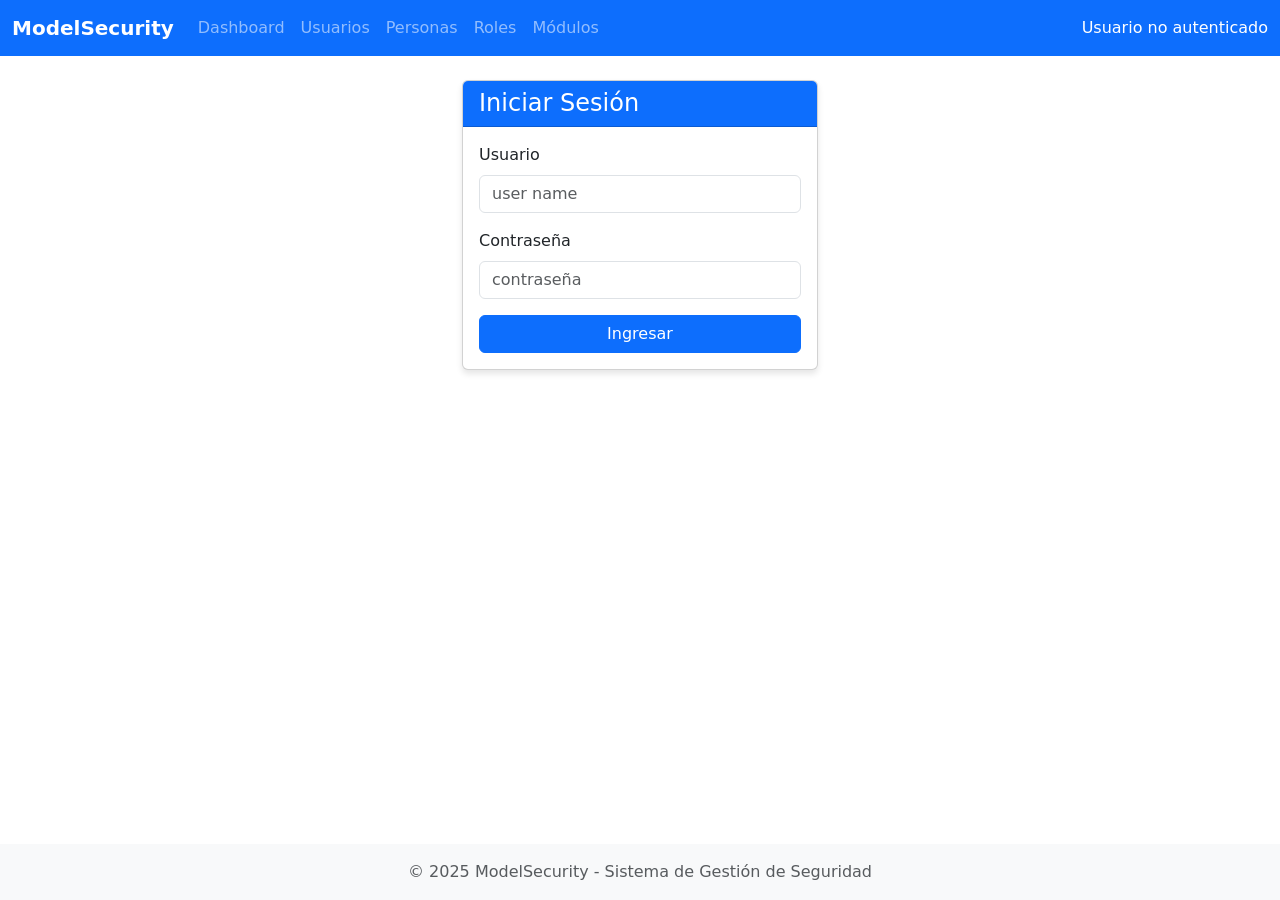
==== index.html @ db27129e "front basic" ====
<!DOCTYPE html>
<html lang="es">
<head>
    <meta charset="UTF-8">
    <meta name="viewport" content="width=device-width, initial-scale=1.0">
    <title>Sistema de Seguridad</title>
    <!-- Estilos CSS desde CDN -->
    <link href="https://cdn.jsdelivr.net/npm/bootstrap@5.3.0/dist/css/bootstrap.min.css" rel="stylesheet">
    <link rel="stylesheet" href="https://cdn.jsdelivr.net/npm/bootstrap-icons@1.10.0/font/bootstrap-icons.css">
    <link rel="stylesheet" href="css/styles.css">
</head>
<body>
    <div class="app-container">
        <!-- Header/Navbar -->
        <nav class="navbar navbar-expand-lg navbar-dark bg-primary">
            <div class="container-fluid">
                <a class="navbar-brand" href="#">ModelSecurity</a>
                <button class="navbar-toggler" type="button" data-bs-toggle="collapse" data-bs-target="#navbarNav">
                    <span class="navbar-toggler-icon"></span>
                </button>
                <div class="collapse navbar-collapse" id="navbarNav">
                    <ul class="navbar-nav">
                        <li class="nav-item">
                            <a class="nav-link" href="#" data-view="dashboard">Dashboard</a>
                        </li>
                        <li class="nav-item">
                            <a class="nav-link" href="#" data-view="users">Usuarios</a>
                        </li>
                        <li class="nav-item">
                            <a class="nav-link" href="#" data-view="persons">Personas</a>
                        </li>
                        <li class="nav-item">
                            <a class="nav-link" href="#" data-view="roles">Roles</a>
                        </li>
                        <li class="nav-item">
                            <a class="nav-link" href="#" data-view="modules">Módulos</a>
                        </li>
                    </ul>
                </div>
                <div class="user-info">
                    <span id="currentUser">Usuario no autenticado</span>
                    <button id="btnLogout" class="btn btn-outline-light btn-sm ms-2 d-none">Cerrar sesión</button>
                </div>
            </div>
        </nav>

        <!-- Main Content Area -->
        <main id="mainContent" class="container mt-4">
            <!-- Dynamic content will be loaded here by JavaScript -->
            <div id="loadingSpinner" class="text-center d-none">
                <div class="spinner-border text-primary" role="status">
                    <span class="visually-hidden">Cargando...</span>
                </div>
            </div>
            <div id="viewContainer">
                <!-- Login Form (Initially Visible) -->
                <div id="loginView" class="row justify-content-center">
                    <div class="col-md-6 col-lg-4">
                        <div class="card">
                            <div class="card-header bg-primary text-white">
                                <h4 class="mb-0">Iniciar Sesión</h4>
                            </div>
                            <div class="card-body">
                                <form id="loginForm">
                                    <div class="mb-3">
                                        <label for="username" class="form-label">Usuario</label>
                                        <input type="text" class="form-control" id="username" placeholder="user name" required>
                                    </div>
                                    <div class="mb-3">
                                        <label for="password" class="form-label">Contraseña</label>
                                        <input type="password" class="form-control" id="password" placeholder="contraseña" required>
                                    </div>
                                    <div class="d-grid">
                                        <button type="submit" class="btn btn-primary">Ingresar</button>
                                    </div>
                                </form>
                            </div>
                        </div>
                    </div>
                </div>
            </div>
        </main>

        <!-- Footer -->
        <footer class="bg-light text-center text-muted py-3 mt-4">
            <div class="container">
                <p class="mb-0">© 2025 ModelSecurity - Sistema de Gestión de Seguridad</p>
            </div>
        </footer>
    </div>

    <!-- Modal para mensajes -->
    <div class="modal fade" id="messageModal" tabindex="-1">
        <div class="modal-dialog">
            <div class="modal-content">
                <div class="modal-header">
                    <h5 class="modal-title" id="modalTitle">Información</h5>
                    <button type="button" class="btn-close" data-bs-dismiss="modal" aria-label="Close"></button>
                </div>
                <div class="modal-body" id="modalMessage">
                    <!-- El mensaje se insertará aquí -->
                </div>
                <div class="modal-footer">
                    <button type="button" class="btn btn-secondary" data-bs-dismiss="modal">Cerrar</button>
                </div>
            </div>
        </div>
    </div>

    <!-- JavaScript Libraries desde CDN -->
    <script src="https://cdn.jsdelivr.net/npm/bootstrap@5.3.0/dist/js/bootstrap.bundle.min.js"></script>
    
    <!-- Utilities -->
    <script src="js/utils/constants.js"></script>
    <script src="js/utils/helpers.js"></script>
    
    <!-- API Services -->
    <script src="js/api/api-config.js"></script>
    <script src="js/api/api-service.js"></script>
    <script src="js/api/auth-service.js"></script>
    <script src="js/api/user-service.js"></script>
    <script src="js/api/person-service.js"></script>
    <script src="js/api/role-service.js"></script>
    <script src="js/api/module-service.js"></script>
    
    <!-- Controllers -->
    <script src="js/controllers/app-controller.js"></script>
    <script src="js/controllers/auth-controller.js"></script>
    <script src="js/controllers/user-controller.js"></script>
    <script src="js/controllers/person-controller.js"></script>
    <script src="js/controllers/role-controller.js"></script>
    <script src="js/controllers/module-controller.js"></script>
    
    <!-- Main Application -->
    <script src="js/app.js"></script>
</body>
</html>
---- css/styles.css ----
/* Estilos generales para ModelSecurity */

/* Variables de color */
:root {
    --primary-color: #0d6efd;
    --secondary-color: #6c757d;
    --success-color: #198754;
    --danger-color: #dc3545;
    --warning-color: #ffc107;
    --info-color: #0dcaf0;
    --light-color: #f8f9fa;
    --dark-color: #212529;
}

/* Estilos generales */
body {
    min-height: 100vh;
    display: flex;
    flex-direction: column;
}

.app-container {
    display: flex;
    flex-direction: column;
    min-height: 100vh;
}

main {
    flex: 1 0 auto;
}

footer {
    flex-shrink: 0;
    margin-top: auto;
}

/* Estilos para la barra de navegación */
.navbar-brand {
    font-weight: bold;
}

.user-info {
    color: white;
    display: flex;
    align-items: center;
}

/* Estilos para tarjetas y paneles */
.card {
    margin-bottom: 20px;
    box-shadow: 0 4px 6px rgba(0, 0, 0, 0.1);
}

.card-header {
    font-weight: bold;
}

/* Estilos para formularios */
.form-label {
    font-weight: 500;
}

.required-field::after {
    content: " *";
    color: var(--danger-color);
}

/* Estilos para tablas */
.table-responsive {
    overflow-x: auto;
}

.table th {
    font-weight: 600;
    background-color: rgba(13, 110, 253, 0.1);
}

.table-hover tbody tr:hover {
    background-color: rgba(13, 110, 253, 0.05);
}

/* Estilos para botones de acción en tablas */
.btn-group-sm .btn {
    margin-right: 2px;
}

.btn-group-sm .btn:last-child {
    margin-right: 0;
}

/* Estilos para la página de login */
.login-container {
    max-width: 400px;
    margin: 50px auto;
}

/* Estilos para indicadores de carga */
#loadingSpinner {
    position: fixed;
    top: 50%;
    left: 50%;
    transform: translate(-50%, -50%);
    z-index: 9999;
    background-color: rgba(255, 255, 255, 0.8);
    padding: 20px;
    border-radius: 5px;
    box-shadow: 0 4px 8px rgba(0, 0, 0, 0.1);
}

/* Estilos para el dashboard */
.dashboard-stats {
    display: grid;
    grid-template-columns: repeat(auto-fit, minmax(250px, 1fr));
    gap: 20px;
    margin-bottom: 30px;
}

.stat-card {
    text-align: center;
    padding: 20px;
    border-radius: 5px;
    box-shadow: 0 4px 6px rgba(0, 0, 0, 0.1);
    transition: transform 0.3s ease;
}

.stat-card:hover {
    transform: translateY(-5px);
}

.stat-card .stat-icon {
    font-size: 2rem;
    margin-bottom: 10px;
}

.stat-card .stat-value {
    font-size: 1.5rem;
    font-weight: bold;
}

.stat-card .stat-title {
    color: var(--secondary-color);
}

/* Estilos para badges */
.badge {
    font-weight: 500;
    padding: 0.35em 0.65em;
}

/* Estilos para mensajes de error/éxito */
.alert {
    margin-bottom: 1rem;
}

/* Estilos responsivos */
@media (max-width: 768px) {
    .btn-group-sm .btn {
        padding: 0.25rem 0.5rem;
        font-size: 0.75rem;
    }
    
    .dashboard-stats {
        grid-template-columns: 1fr;
    }
}
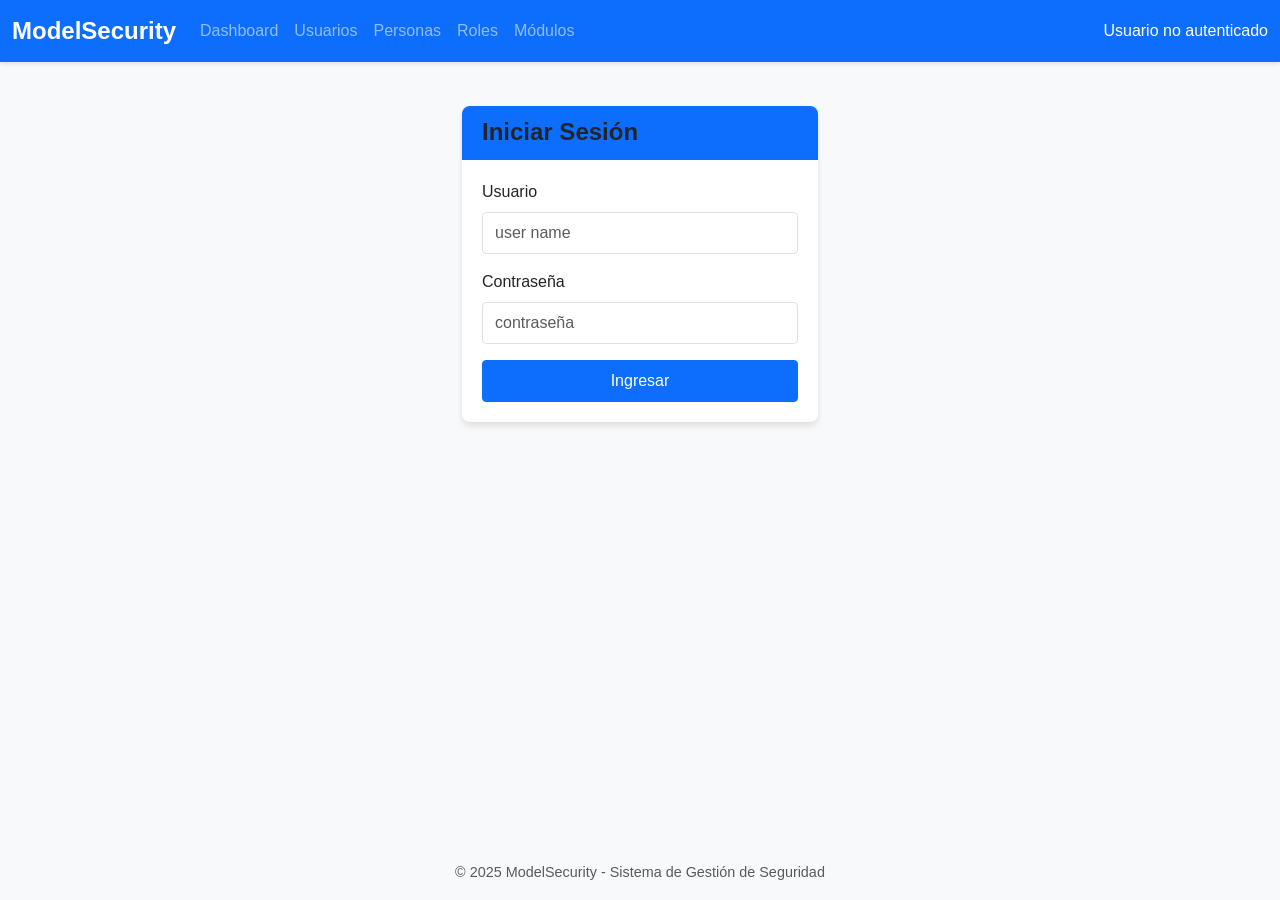
==== commit 8c2fa958: "cambios y correciones" ====
--- a/index.html
+++ b/index.html
@@ -1,5 +1,6 @@
 <!DOCTYPE html>
 <html lang="es">
+
 <head>
     <meta charset="UTF-8">
     <meta name="viewport" content="width=device-width, initial-scale=1.0">
@@ -9,6 +10,7 @@
     <link rel="stylesheet" href="https://cdn.jsdelivr.net/npm/bootstrap-icons@1.10.0/font/bootstrap-icons.css">
     <link rel="stylesheet" href="css/styles.css">
 </head>
+
 <body>
     <div class="app-container">
         <!-- Header/Navbar -->
@@ -64,11 +66,13 @@
                                 <form id="loginForm">
                                     <div class="mb-3">
                                         <label for="username" class="form-label">Usuario</label>
-                                        <input type="text" class="form-control" id="username" placeholder="user name" required>
+                                        <input type="text" class="form-control" id="username" placeholder="user name"
+                                            required>
                                     </div>
                                     <div class="mb-3">
                                         <label for="password" class="form-label">Contraseña</label>
-                                        <input type="password" class="form-control" id="password" placeholder="contraseña" required>
+                                        <input type="password" class="form-control" id="password"
+                                            placeholder="contraseña" required>
                                     </div>
                                     <div class="d-grid">
                                         <button type="submit" class="btn btn-primary">Ingresar</button>
@@ -109,11 +113,11 @@
 
     <!-- JavaScript Libraries desde CDN -->
     <script src="https://cdn.jsdelivr.net/npm/bootstrap@5.3.0/dist/js/bootstrap.bundle.min.js"></script>
-    
+
     <!-- Utilities -->
     <script src="js/utils/constants.js"></script>
     <script src="js/utils/helpers.js"></script>
-    
+
     <!-- API Services -->
     <script src="js/api/api-config.js"></script>
     <script src="js/api/api-service.js"></script>
@@ -122,7 +126,7 @@
     <script src="js/api/person-service.js"></script>
     <script src="js/api/role-service.js"></script>
     <script src="js/api/module-service.js"></script>
-    
+
     <!-- Controllers -->
     <script src="js/controllers/app-controller.js"></script>
     <script src="js/controllers/auth-controller.js"></script>
@@ -130,8 +134,9 @@
     <script src="js/controllers/person-controller.js"></script>
     <script src="js/controllers/role-controller.js"></script>
     <script src="js/controllers/module-controller.js"></script>
-    
+
     <!-- Main Application -->
     <script src="js/app.js"></script>
 </body>
+
 </html>
--- a/css/styles.css
+++ b/css/styles.css
@@ -10,6 +10,9 @@
     --info-color: #0dcaf0;
     --light-color: #f8f9fa;
     --dark-color: #212529;
+    --border-color: #dee2e6;
+    --hover-bg: #f5f5f5;
+    --active-bg: #e9f0f8;
 }
 
 /* Estilos generales */
@@ -17,6 +20,9 @@
     min-height: 100vh;
     display: flex;
     flex-direction: column;
+    font-family: 'Segoe UI', Tahoma, Geneva, Verdana, sans-serif;
+    background-color: #f8f9fa;
+    color: #333;
 }
 
 .app-container {
@@ -27,37 +33,113 @@
 
 main {
     flex: 1 0 auto;
+    padding: 20px;
 }
 
 footer {
     flex-shrink: 0;
     margin-top: auto;
+    background-color: var(--dark-color);
+    color: white;
+    text-align: center;
+    padding: 15px 0;
+    font-size: 0.9rem;
+}
+
+h1, h2, h3, h4, h5, h6 {
+    margin-bottom: 1rem;
+    font-weight: 600;
+    color: var(--dark-color);
+}
+
+.section-title {
+    border-bottom: 2px solid var(--primary-color);
+    padding-bottom: 10px;
+    margin-bottom: 20px;
+    font-size: 1.75rem;
 }
 
 /* Estilos para la barra de navegación */
+.navbar {
+    box-shadow: 0 2px 4px rgba(0,0,0,.1);
+    background-color: var(--primary-color) !important;
+}
+
 .navbar-brand {
     font-weight: bold;
+    font-size: 1.5rem;
+}
+
+.nav-link {
+    font-weight: 500;
+    transition: color 0.3s ease;
+}
+
+.nav-link:hover {
+    color: rgba(255, 255, 255, 0.9) !important;
 }
 
 .user-info {
     color: white;
     display: flex;
     align-items: center;
+    gap: 8px;
+}
+
+.user-avatar {
+    width: 32px;
+    height: 32px;
+    border-radius: 50%;
+    background-color: var(--light-color);
+    display: flex;
+    align-items: center;
+    justify-content: center;
+    color: var(--primary-color);
+    font-weight: bold;
 }
 
 /* Estilos para tarjetas y paneles */
 .card {
     margin-bottom: 20px;
     box-shadow: 0 4px 6px rgba(0, 0, 0, 0.1);
+    border: none;
+    border-radius: 8px;
+    overflow: hidden;
+    transition: transform 0.3s ease, box-shadow 0.3s ease;
+}
+
+.card:hover {
+    transform: translateY(-5px);
+    box-shadow: 0 8px 15px rgba(0, 0, 0, 0.1);
 }
 
 .card-header {
     font-weight: bold;
+    background-color: rgba(13, 110, 253, 0.1);
+    border-bottom: 1px solid rgba(13, 110, 253, 0.2);
+    padding: 12px 20px;
+}
+
+.card-body {
+    padding: 20px;
 }
 
 /* Estilos para formularios */
 .form-label {
     font-weight: 500;
+    margin-bottom: 0.5rem;
+}
+
+.form-control {
+    border-radius: 4px;
+    border: 1px solid var(--border-color);
+    padding: 8px 12px;
+    transition: border-color 0.3s ease, box-shadow 0.3s ease;
+}
+
+.form-control:focus {
+    border-color: var(--primary-color);
+    box-shadow: 0 0 0 0.25rem rgba(13, 110, 253, 0.25);
 }
 
 .required-field::after {
@@ -65,33 +147,129 @@
     color: var(--danger-color);
 }
 
+/* Estilos para botones */
+.btn {
+    padding: 8px 16px;
+    border-radius: 4px;
+    font-weight: 500;
+    transition: all 0.3s ease;
+}
+
+.btn-primary {
+    background-color: var(--primary-color);
+    border-color: var(--primary-color);
+}
+
+.btn-primary:hover {
+    background-color: #0b5ed7;
+    border-color: #0a58ca;
+}
+
+.btn-success {
+    background-color: var(--success-color);
+    border-color: var(--success-color);
+}
+
+.btn-success:hover {
+    background-color: #157347;
+    border-color: #146c43;
+}
+
+.btn-danger {
+    background-color: var(--danger-color);
+    border-color: var(--danger-color);
+}
+
+.btn-danger:hover {
+    background-color: #bb2d3b;
+    border-color: #b02a37;
+}
+
 /* Estilos para tablas */
 .table-responsive {
     overflow-x: auto;
+    border-radius: 8px;
+    box-shadow: 0 2px 4px rgba(0,0,0,.05);
+}
+
+.table {
+    width: 100%;
+    margin-bottom: 0;
+    color: #212529;
+    vertical-align: middle;
+    border-color: var(--border-color);
 }
 
 .table th {
     font-weight: 600;
     background-color: rgba(13, 110, 253, 0.1);
+    color: var(--dark-color);
+    padding: 12px;
+    border-bottom: 2px solid var(--border-color);
+}
+
+.table td {
+    padding: 12px;
+    vertical-align: middle;
 }
 
 .table-hover tbody tr:hover {
     background-color: rgba(13, 110, 253, 0.05);
 }
 
+.table-striped tbody tr:nth-of-type(odd) {
+    background-color: rgba(0, 0, 0, 0.02);
+}
+
 /* Estilos para botones de acción en tablas */
+.action-buttons {
+    display: flex;
+    gap: 5px;
+    justify-content: center;
+}
+
 .btn-group-sm .btn {
     margin-right: 2px;
+    padding: 4px 8px;
 }
 
 .btn-group-sm .btn:last-child {
     margin-right: 0;
+}
+
+.btn-icon {
+    padding: 5px;
+    display: inline-flex;
+    align-items: center;
+    justify-content: center;
+    width: 32px;
+    height: 32px;
+    border-radius: 4px;
 }
 
 /* Estilos para la página de login */
 .login-container {
     max-width: 400px;
-    margin: 50px auto;
+    margin: 80px auto;
+    padding: 30px;
+    border-radius: 10px;
+    background-color: white;
+    box-shadow: 0 8px 20px rgba(0, 0, 0, 0.1);
+}
+
+.login-logo {
+    text-align: center;
+    margin-bottom: 30px;
+}
+
+.login-form .form-group {
+    margin-bottom: 20px;
+}
+
+.login-form .btn-login {
+    width: 100%;
+    padding: 10px;
+    font-size: 1rem;
 }
 
 /* Estilos para indicadores de carga */
@@ -107,6 +285,17 @@
     box-shadow: 0 4px 8px rgba(0, 0, 0, 0.1);
 }
 
+.spinner-container {
+    display: flex;
+    flex-direction: column;
+    align-items: center;
+}
+
+.spinner-border {
+    width: 3rem;
+    height: 3rem;
+}
+
 /* Estilos para el dashboard */
 .dashboard-stats {
     display: grid;
@@ -118,9 +307,10 @@
 .stat-card {
     text-align: center;
     padding: 20px;
-    border-radius: 5px;
+    border-radius: 8px;
     box-shadow: 0 4px 6px rgba(0, 0, 0, 0.1);
     transition: transform 0.3s ease;
+    background-color: white;
 }
 
 .stat-card:hover {
@@ -128,28 +318,131 @@
 }
 
 .stat-card .stat-icon {
+    font-size: 2.5rem;
+    margin-bottom: 10px;
+    color: var(--primary-color);
+}
+
+.stat-card .stat-value {
     font-size: 2rem;
-    margin-bottom: 10px;
-}
-
-.stat-card .stat-value {
-    font-size: 1.5rem;
     font-weight: bold;
+    margin-bottom: 5px;
 }
 
 .stat-card .stat-title {
     color: var(--secondary-color);
+    font-size: 1rem;
+}
+
+/* Estilos para páginas de listados (modules, users, persons, roles) */
+.list-header {
+    display: flex;
+    justify-content: space-between;
+    align-items: center;
+    margin-bottom: 20px;
+}
+
+.search-container {
+    display: flex;
+    gap: 10px;
+    max-width: 400px;
+}
+
+.list-actions {
+    display: flex;
+    gap: 10px;
+}
+
+.status-active {
+    background-color: var(--success-color);
+    color: white;
+}
+
+.status-inactive {
+    background-color: var(--secondary-color);
+    color: white;
+}
+
+/* Estilos para formularios de creación/edición */
+.form-section {
+    background-color: white;
+    padding: 20px;
+    border-radius: 8px;
+    box-shadow: 0 2px 4px rgba(0,0,0,.05);
+    margin-bottom: 20px;
+}
+
+.form-actions {
+    display: flex;
+    justify-content: flex-end;
+    gap: 10px;
+    margin-top: 20px;
 }
 
 /* Estilos para badges */
 .badge {
     font-weight: 500;
     padding: 0.35em 0.65em;
-}
-
-/* Estilos para mensajes de error/éxito */
+    border-radius: 4px;
+}
+
+/* Estilos para mensajes de alerta */
 .alert {
     margin-bottom: 1rem;
+    padding: 12px 20px;
+    border-radius: 8px;
+    border-left: 4px solid;
+}
+
+.alert-success {
+    background-color: #d1e7dd;
+    border-left-color: var(--success-color);
+    color: #0f5132;
+}
+
+.alert-danger {
+    background-color: #f8d7da;
+    border-left-color: var(--danger-color);
+    color: #842029;
+}
+
+.alert-warning {
+    background-color: #fff3cd;
+    border-left-color: var(--warning-color);
+    color: #664d03;
+}
+
+.alert-info {
+    background-color: #cff4fc;
+    border-left-color: var(--info-color);
+    color: #055160;
+}
+
+/* Estilos para modales */
+.modal-header {
+    background-color: rgba(13, 110, 253, 0.1);
+    border-bottom: 1px solid rgba(13, 110, 253, 0.2);
+}
+
+.modal-footer {
+    border-top: 1px solid var(--border-color);
+}
+
+/* Estilos para paginación */
+.pagination {
+    justify-content: center;
+    margin-top: 1.5rem;
+}
+
+.page-item .page-link {
+    color: var(--primary-color);
+    background-color: #fff;
+    border: 1px solid var(--border-color);
+}
+
+.page-item.active .page-link {
+    background-color: var(--primary-color);
+    border-color: var(--primary-color);
 }
 
 /* Estilos responsivos */
@@ -162,4 +455,22 @@
     .dashboard-stats {
         grid-template-columns: 1fr;
     }
+    
+    .list-header {
+        flex-direction: column;
+        gap: 15px;
+    }
+    
+    .search-container {
+        max-width: 100%;
+    }
+    
+    .table th, .table td {
+        padding: 8px;
+    }
+    
+    .action-buttons {
+        flex-direction: column;
+        gap: 5px;
+    }
 }
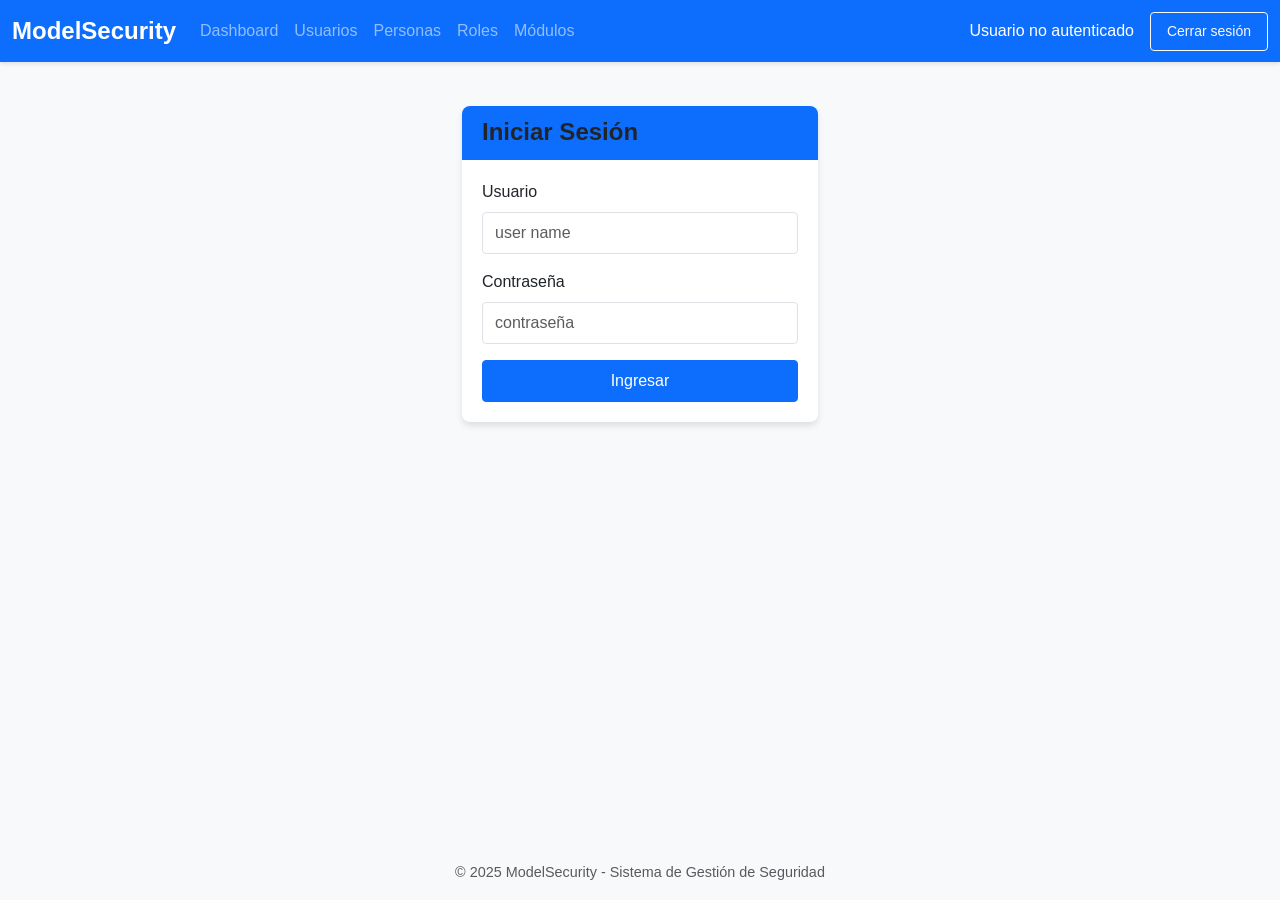
==== commit 4bbacd04: "ya esta empezandoa funcionar" ====
--- a/index.html
+++ b/index.html
@@ -23,25 +23,25 @@
                 <div class="collapse navbar-collapse" id="navbarNav">
                     <ul class="navbar-nav">
                         <li class="nav-item">
-                            <a class="nav-link" href="#" data-view="dashboard">Dashboard</a>
+                            <a class="nav-link" href="dashboard.html">Dashboard</a>
                         </li>
                         <li class="nav-item">
-                            <a class="nav-link" href="#" data-view="users">Usuarios</a>
+                            <a class="nav-link" href="users.html">Usuarios</a>
                         </li>
                         <li class="nav-item">
-                            <a class="nav-link" href="#" data-view="persons">Personas</a>
+                            <a class="nav-link" href="persons.html">Personas</a>
                         </li>
                         <li class="nav-item">
-                            <a class="nav-link" href="#" data-view="roles">Roles</a>
+                            <a class="nav-link" href="roles.html">Roles</a>
                         </li>
                         <li class="nav-item">
-                            <a class="nav-link" href="#" data-view="modules">Módulos</a>
+                            <a class="nav-link" href="modules.html">Módulos</a>
                         </li>
                     </ul>
                 </div>
                 <div class="user-info">
                     <span id="currentUser">Usuario no autenticado</span>
-                    <button id="btnLogout" class="btn btn-outline-light btn-sm ms-2 d-none">Cerrar sesión</button>
+                    <button id="btnLogout" class="btn btn-outline-light btn-sm ms-2 ">Cerrar sesión</button>
                 </div>
             </div>
         </nav>
@@ -117,6 +117,7 @@
     <!-- Utilities -->
     <script src="js/utils/constants.js"></script>
     <script src="js/utils/helpers.js"></script>
+    <script src="js/utils/cache-service.js"></script>
 
     <!-- API Services -->
     <script src="js/api/api-config.js"></script>
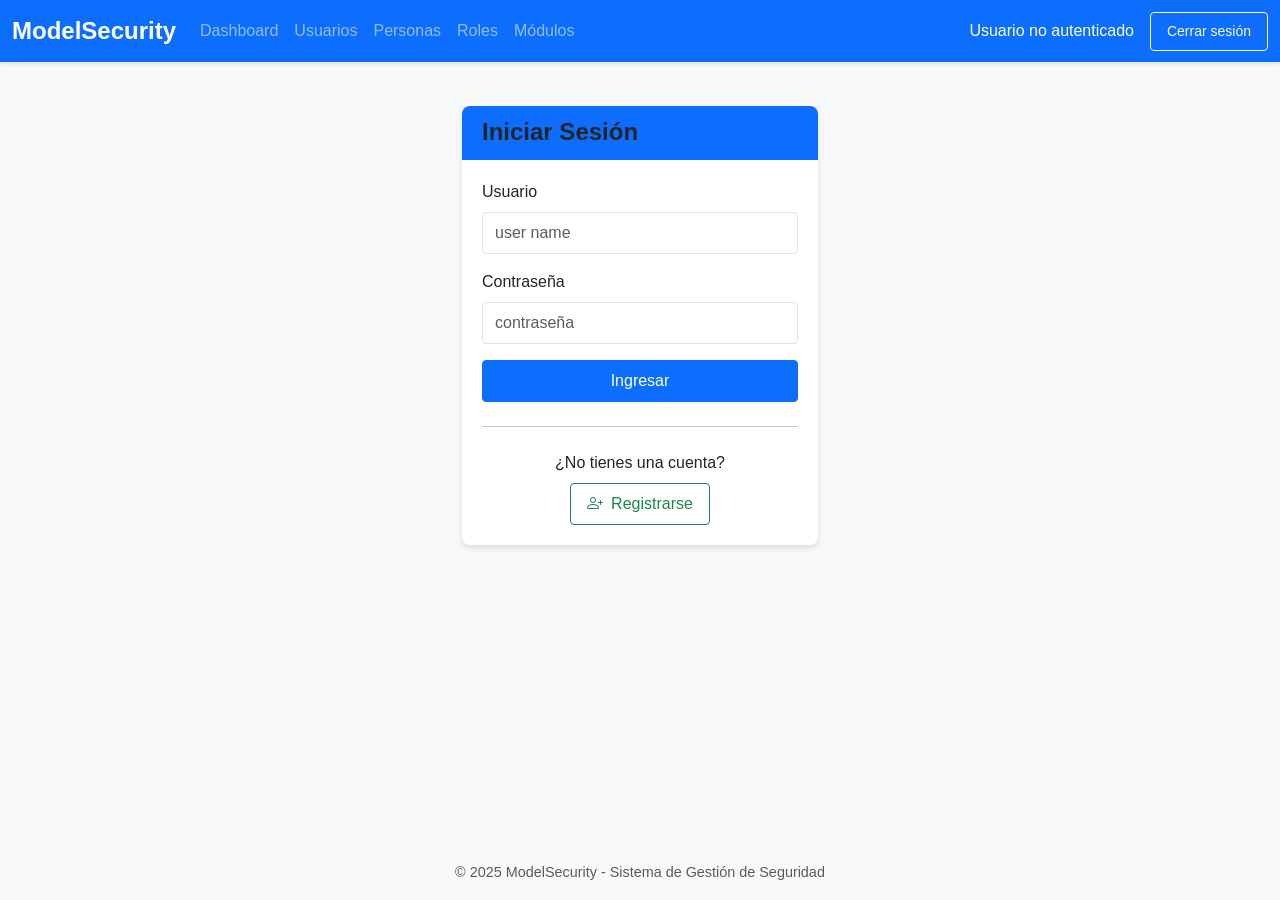
==== commit 9638be15: "ya funciona todo" ====
--- a/index.html
+++ b/index.html
@@ -78,6 +78,15 @@
                                         <button type="submit" class="btn btn-primary">Ingresar</button>
                                     </div>
                                 </form>
+                                
+                                <hr class="my-4">
+                                
+                                <div class="text-center">
+                                    <p class="mb-2">¿No tienes una cuenta?</p>
+                                    <a href="views/person-user-registration.html?from=login" class="btn btn-outline-success">
+                                        <i class="bi bi-person-plus me-2"></i>Registrarse
+                                    </a>
+                                </div>
                             </div>
                         </div>
                     </div>
